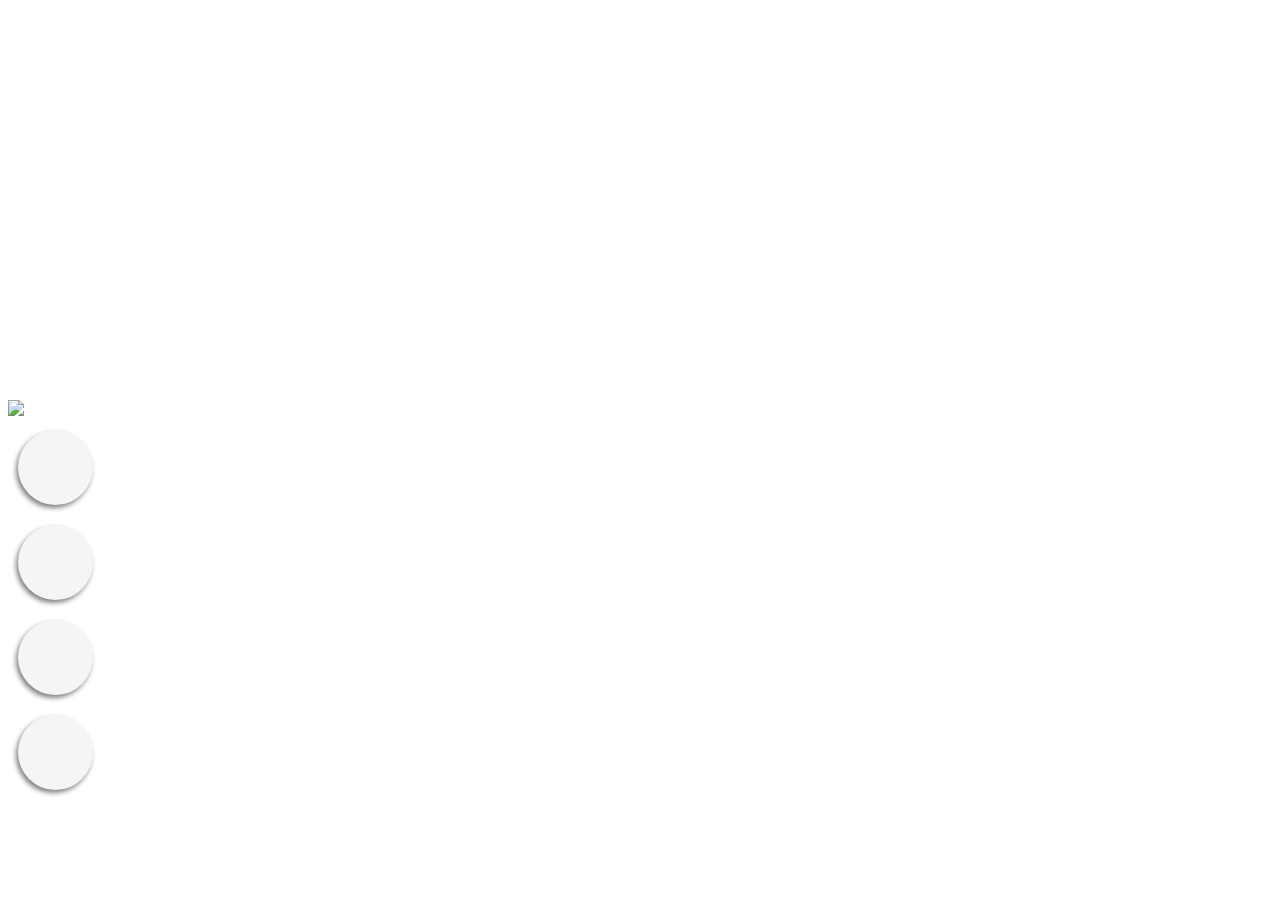
==== home/home.html @ f3988902 "building frame" ====
<!DOCTYPE html>
<html lang="en">
<head>
  <meta charset="UTF-8">
  <meta http-equiv="X-UA-Compatible" content="IE=edge">
  <meta name="viewport" content="width=device-width, initial-scale=1.0">
  <title>Joy LoRuth | Web Developer</title>
  <link rel ="stylesheet" href="home.css">
  
</head>
<body>
  <div id="menu-icon-container">
    <img src ="CloneSite/images/boat.jpg">
    <div class="menu-icon">
      <div class="icon-background"></div>
      <div class="icon-title">portfolio</div>
    </div>
    <div class="menu-icon">
      <div class="icon-background"></div>
      <div class="icon-title">animations</div>
    </div>
    <div class="menu-icon">
      <div class="icon-background"></div>
      <div class="icon-title">contact</div>
    </div>
    <div class="menu-icon">
      <div class="icon-background"></div>
      <div class="icon-title">resume</div>
    </div>
  </div>
</body>
  <script src="home.js"></script>
</html>
---- home/home.css ----
*{
  
  transition: all 2s;
}

#menu-icon-container{
  width: 100px;
  height: 500px;
  position: fixed;
  bottom: 0px;
}

.menu-icon{
  width: 200px;
  display: flex;
}
.menu-icon:hover .icon-title{
  display: flex;
}

.icon-title{
  display: none;
  align-items: center;
}

.icon-background:hover{
  background-color: rgb(86, 117, 117);
}

.icon-background{
  border-radius: 100%;
  background-color: whitesmoke;
  width:75px;
  height: 75px;
  margin: 10px;
  box-shadow: -2px 3px 5px grey ;
  display: flex;
  flex-direction: row;
  align-items: center;
  justify-content: center;

}
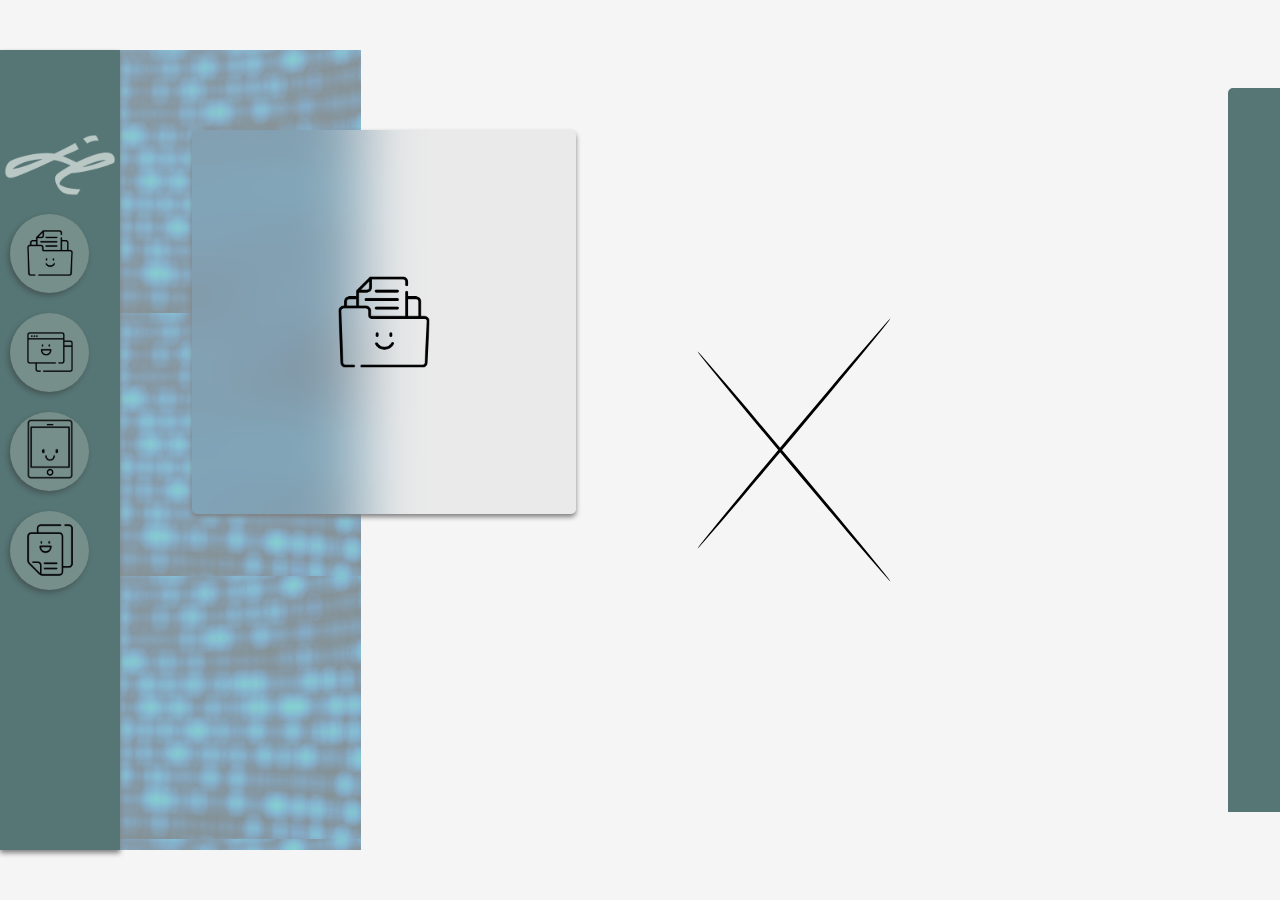
==== commit c019f2df: "created hime page and splashpage" ====
--- a/home/home.html
+++ b/home/home.html
@@ -9,25 +9,77 @@
   
 </head>
 <body>
+  
+
+
   <div id="menu-icon-container">
-    <img src ="CloneSite/images/boat.jpg">
+    <img src ="/images/intro-favicon.png" id="favicon">
     <div class="menu-icon">
-      <div class="icon-background"></div>
-      <div class="icon-title">portfolio</div>
+      <div class="icon-background">
+        <img src ="images/portfolio.png" class='icon-img'>
+      </div>
+      <div class="icon-title"><h3>projects</h3></div>
     </div>
     <div class="menu-icon">
-      <div class="icon-background"></div>
-      <div class="icon-title">animations</div>
+      <div class="icon-background">
+        <img src ="images/animations.png" class='icon-img'>
+      
+      </div>
+      <div class="icon-title"><h3>anime</h3></div>
     </div>
     <div class="menu-icon">
-      <div class="icon-background"></div>
-      <div class="icon-title">contact</div>
+      <div class="icon-background">
+       <a href ="/CloneSite/portfolio/portfolio.html"><img src ="images/contact.png" class='icon-img'></a>
+      </div>
+      <div class="icon-title"><h3>contact</h3></div>
     </div>
     <div class="menu-icon">
-      <div class="icon-background"></div>
-      <div class="icon-title">resume</div>
+      <div class="icon-background">
+        <img src ="images/resume.png" class='icon-img'>
+      </div>
+      <div class="icon-title"><h3>resume</h3></div>
     </div>
   </div>
+  <div id="block">
+    <div id="image-container">
+      <img src="images/portfolio.png" id="computer-photo" >
+    </div>
+  </div>
+
+  <div id="about-container">
+    
+    <div id="about-info">
+      <div class="line-top"></div>
+      <h1>
+        0.1 animator 
+      </h1>
+      <p>
+        It was popularised in
+          the 1960s with the release of Letraset sheets containing Lorem Ipsum passages,
+           and more recently with desktop publishing software like Aldus PageMaker including 
+            versions of Lorem Ipsum.
+      </p>
+      <a href="www.joyloruth.com">click</a>
+      <h1>
+        0.2 polyglot 
+      </h1>
+      <p>Lorem Ipsum has been the industry's standard dummy text ever since the 1500s,
+        when an unknown printer took a galley of type and scrambled it to make a type 
+        specimen book.</p>
+      <h1>
+        0.3 probem solver
+      </h1>
+      <p>Lorem Ipsum is simply dummy text of the printing and typesetting industry.
+          It has survived not only five centuries, but also the leap into
+           electronic typesetting, remaining essentially unchanged. </p>
+      <div class="line-bottom"></div>
+    </div>
+  </div>
+
+  
+  <div id="block2"></div>
+
+  
 </body>
   <script src="home.js"></script>
 </html>--- a/home/home.css
+++ b/home/home.css
@@ -1,42 +1,210 @@
+@import url('https://fonts.googleapis.com/css2?family=Amatic+SC:wght@700&display=swap');
 *{
+  margin: 0px;
+}
+
+body{
+  width: 100%;
+  height: 100vh;
+  display: flex;
+  align-items: center;
+  justify-content: center;
+  flex-direction: row;
+  transition: all 2s;
+  background-color: whitesmoke;
+}
+
+#menu-icon-container{
+  width: 120px;
+  background-image: linear-gradient(rgba(86, 117, 117),rgba(86, 117, 117)) ;
+  height: 80%;
+  padding-top: 80px;
+  box-shadow: 0px 3px 5px grey;
+  z-index: 5;
+}
+
+.menu-icon{
+  width: 250px;
+  display: flex;
+  animation: moveUpward 2s ease-in infinite;
+}
+
+.menu-icon:hover .icon-title{
+  display: flex;
+  width: 50%;
+  display: flex;
+  justify-content: center;
+  align-items: center;
   
-  transition: all 2s;
-}
-
-#menu-icon-container{
-  width: 100px;
-  height: 500px;
-  position: fixed;
-  bottom: 0px;
-}
-
-.menu-icon{
-  width: 200px;
-  display: flex;
-}
-.menu-icon:hover .icon-title{
-  display: flex;
 }
 
 .icon-title{
   display: none;
-  align-items: center;
 }
 
 .icon-background:hover{
-  background-color: rgb(86, 117, 117);
+  background-color: rgba(166, 175, 175, 0.062);
+  backdrop-filter: blur(30px);
+  border: 2px solid transparent;
 }
 
 .icon-background{
   border-radius: 100%;
-  background-color: whitesmoke;
+  
   width:75px;
   height: 75px;
   margin: 10px;
-  box-shadow: -2px 3px 5px grey ;
+  box-shadow: -2px 3px 5px rgba(56, 56, 56, 0.466) ;
   display: flex;
   flex-direction: row;
   align-items: center;
   justify-content: center;
-
-}+  backdrop-filter: blur(30px);
+  border: 2px solid transparent;
+  background-color: rgba(245, 245, 220, 0.205);
+}
+
+#favicon{
+  width:100%;
+}
+
+h3{
+  font-family: amatic sc;
+  transition: all 2s ease-in-out;
+  font-size: 30px;
+  color: black;
+}
+
+.icon-img{
+  width: 50px;
+  animation: moveUpward 1s infinite;
+}
+
+#about-container{
+  width: 90%;
+  height: 100%;
+  
+  right: 0px;
+  display: flex;
+  align-items: center;
+  justify-content: center;
+}
+
+#about-info{
+  text-align: justify;
+  padding: 20px;
+  width: 300px;
+  justify-content: center;
+  align-items: center;
+  display: flex;
+  flex-direction: column;
+  font-size: 0px;
+  animation: increaseFont 2s ease-in;
+  transition: all 1s;
+  animation-fill-mode: forwards;
+  color:white;
+}
+
+h1{
+  padding: 5px;
+  text-align: left;
+  width: 100%;
+  font-family: amatic sc;
+  text-transform: uppercase;
+  font-size: 0px;
+  animation: increaseFont 3s ease-in;
+  animation-fill-mode: forwards;
+  font-weight: 700;
+  color:white;
+}
+
+.line-top{
+  background-color: black;
+  width: 300px;
+  height: 3px;
+  transform: rotate(-50deg);
+  animation: lineTop 1.25s, shortenLine 1s alternate 3;
+  animation-fill-mode: forwards;
+  animation-delay: 0s, 3.5s;
+  border-radius: 100%;
+}
+
+.line-bottom{
+  background-color: black;
+  width: 300px;
+  height: 3px;
+  transform: rotate(50deg);
+  animation:lineBottom 1.25s,  shortenLine 1s alternate 2 ;
+  animation-fill-mode: forwards;
+  animation-delay: 0s, 3.5s;
+  border-radius: 100%;
+}
+
+#block{
+  /* background-image: url("im") linear-gradient(rgba(30, 133, 133, 0.11),rgb(185, 190, 190)) ; */
+  background-image:linear-gradient(to bottom, rgba(185, 190, 190, 0.726),rgba(185, 190, 190, 0.712)),
+    url('images/wallpaper.jpg');
+  height: 80%;
+  width: 25%;
+  right: 0px;
+  padding-top: 80px;
+
+  z-index: 0;
+}
+
+#block2{
+  background-image: linear-gradient(rgba(86, 117, 117),rgba(86, 117, 117)) ;
+  height: 80%;
+  width: 5%;
+  right: 0px;
+  backdrop-filter: blur(30px);
+  border: 2px solid transparent;
+  border-top-left-radius: 5px ;
+}
+
+#image-container{
+  background-color: rgba(85, 83, 83, 0.062);
+  width: 350px;
+  height: 350px;
+  position: absolute;
+  left: 15%;
+  padding: 15px;
+  backdrop-filter: blur(30px);
+  border: 2px solid transparent;
+  border-radius: 5px;
+  display: flex;
+  align-items: center;
+  justify-content: center;
+  box-shadow: 0px 3px 5px gray;
+}
+
+#computer-photo{
+  width: 100px;
+  height: 100px;
+}
+
+@keyframes lineTop{
+  100%{
+    background-color: rgb(126, 125, 125);
+    transform: rotate(0deg);
+    margin: 10px;
+  }
+}
+
+@keyframes lineBottom{
+  100%{
+    background-color: rgb(124, 124, 124);
+    transform: rotate(0deg);
+    margin: 10px;
+  }
+}
+
+@keyframes increaseFont{
+  100%{font-size:100%;
+        color:rgb(61, 60, 60);}
+}
+
+@keyframes moveUpward{
+  from {top: 0px;}
+  to {top: 2000px;}
+}
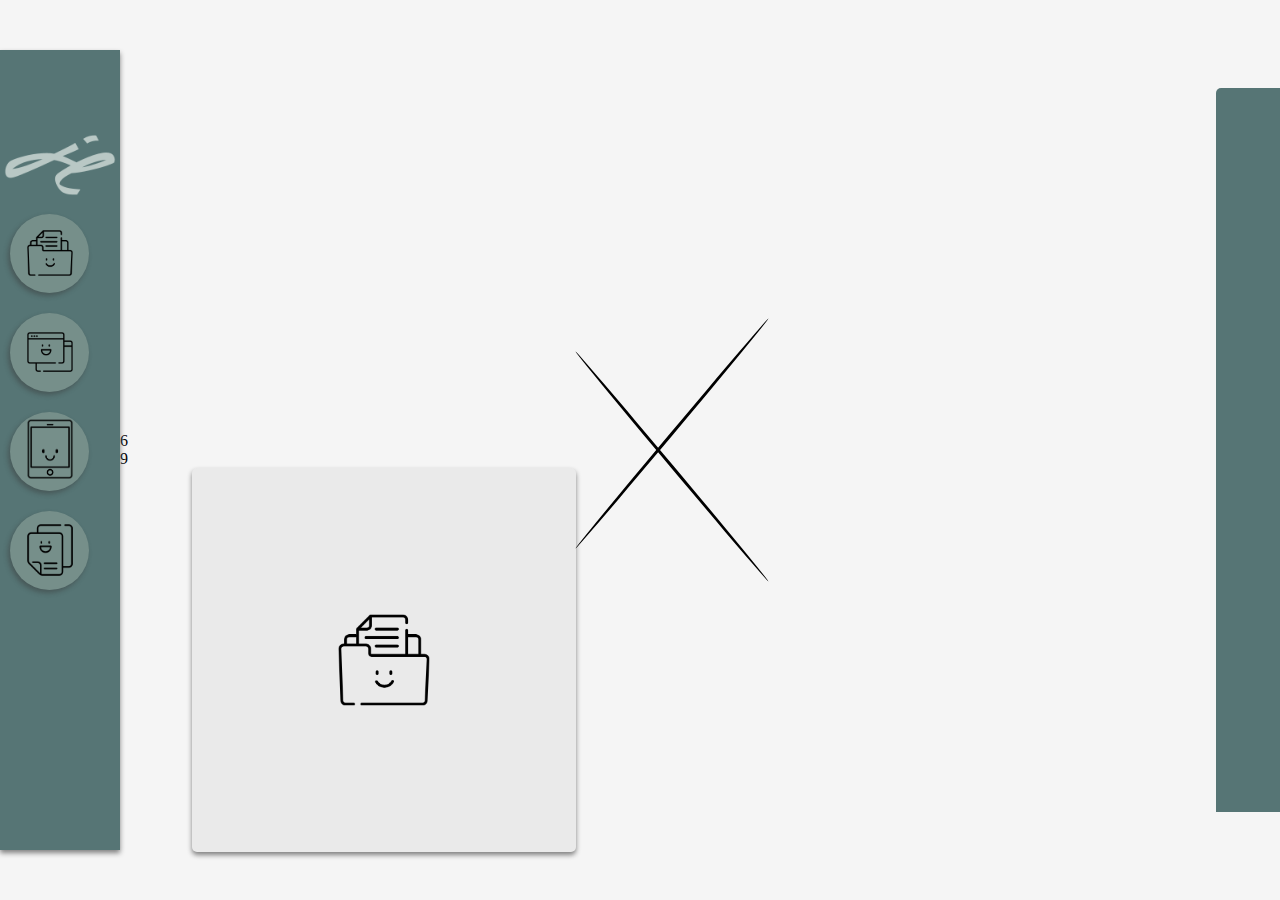
==== commit 6dc4fa9a: "created portfolio page" ====
--- a/home/home.html
+++ b/home/home.html
@@ -40,10 +40,25 @@
       <div class="icon-title"><h3>resume</h3></div>
     </div>
   </div>
-  <div id="block">
+  <div id="grid-container">
+    <div class="grid-box"></div>
+    <div class="grid-box"></div>
+    <div class="grid-box"></div>
+    <div class="grid-box"></div>
+    <div class="grid-box"></div>
+    <div class="grid-box">6</div>
+    <div class="grid-box"></div>
+    <div class="grid-box"></div>
+    <div class="grid-box">9</div>
+    <div class="grid-box"></div>
+    <div class="grid-box"></div>
+    <div class="grid-box"></div>
+    <div class="grid-box"></div>
+    <div class="grid-box"></div>
+    <div class="grid-box"></div>
     <div id="image-container">
       <img src="images/portfolio.png" id="computer-photo" >
-    </div>
+    </div> 
   </div>
 
   <div id="about-container">
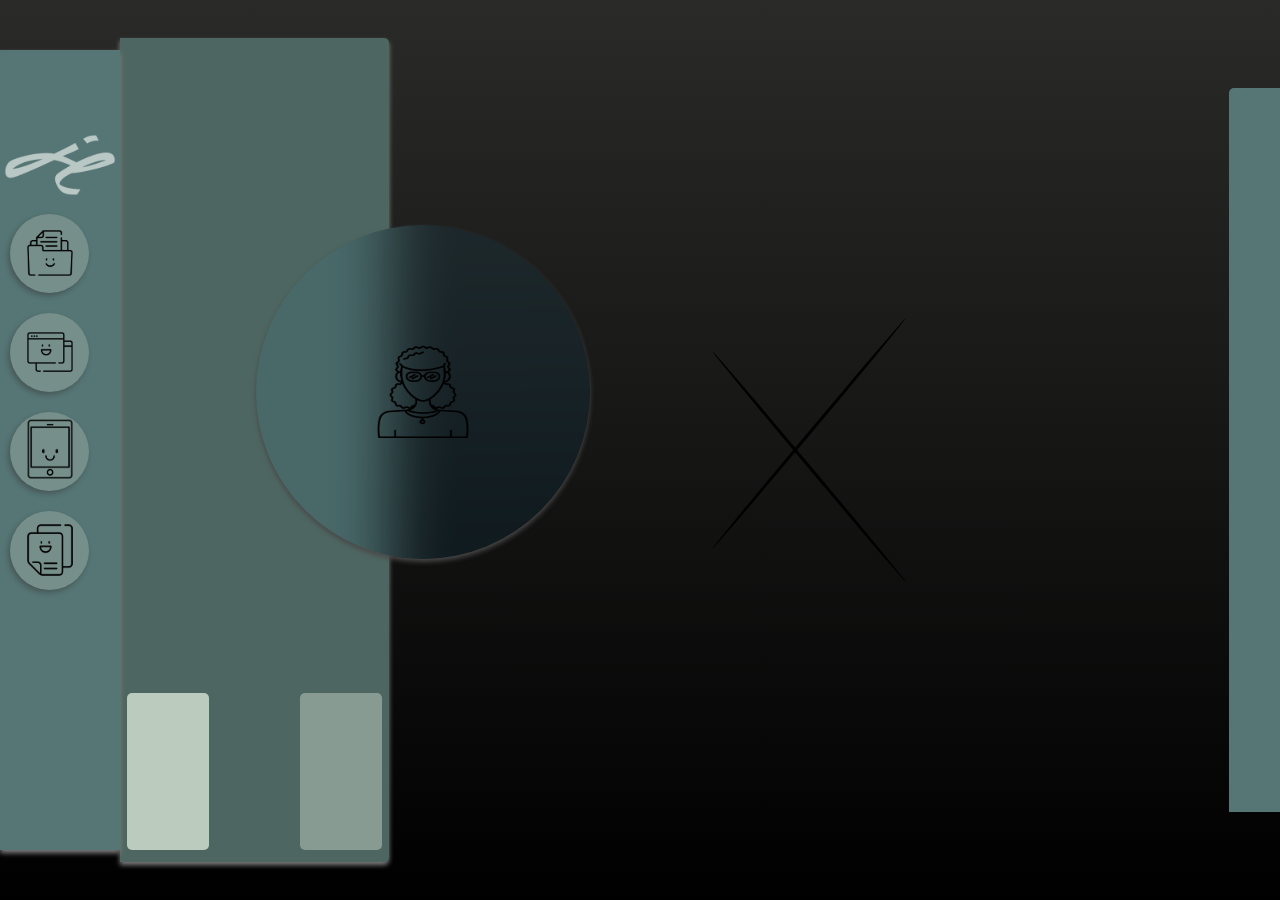
==== commit fa65faf7: "refactored projects page" ====
--- a/home/home.html
+++ b/home/home.html
@@ -46,10 +46,10 @@
     <div class="grid-box"></div>
     <div class="grid-box"></div>
     <div class="grid-box"></div>
-    <div class="grid-box">6</div>
     <div class="grid-box"></div>
     <div class="grid-box"></div>
-    <div class="grid-box">9</div>
+    <div class="grid-box"></div>
+    <div class="grid-box"></div>
     <div class="grid-box"></div>
     <div class="grid-box"></div>
     <div class="grid-box"></div>
@@ -57,7 +57,7 @@
     <div class="grid-box"></div>
     <div class="grid-box"></div>
     <div id="image-container">
-      <img src="images/portfolio.png" id="computer-photo" >
+      <img src="images/girl.png" id="computer-photo" >
     </div> 
   </div>
 
--- a/home/home.css
+++ b/home/home.css
@@ -11,7 +11,8 @@
   justify-content: center;
   flex-direction: row;
   transition: all 2s;
-  background-color: whitesmoke;
+  background-image: linear-gradient(rgb(42, 43, 41), black) ;
+
 }
 
 #menu-icon-container{
@@ -73,7 +74,7 @@
   transition: all 2s ease-in-out;
   font-size: 30px;
   color: black;
-}
+} 
 
 .icon-img{
   width: 50px;
@@ -140,16 +141,99 @@
   border-radius: 100%;
 }
 
-#block{
-  /* background-image: url("im") linear-gradient(rgba(30, 133, 133, 0.11),rgb(185, 190, 190)) ; */
-  background-image:linear-gradient(to bottom, rgba(185, 190, 190, 0.726),rgba(185, 190, 190, 0.712)),
-    url('images/wallpaper.jpg');
-  height: 80%;
-  width: 25%;
+#grid-container{
+   grid-template-columns: 1fr 1fr  1fr;
+   grid-template-rows: 1fr 1fr 1fr 1fr 1fr;
+   grid-template-areas: "one""two""three"
+   "four""five""six";
+  /* background-image:linear-gradient(to bottom, rgba(185, 190, 190, 0.726),rgba(185, 190, 190, 0.712)),
+    url('images/wallpaper.jpg'); */
+  display: grid;
+  grid-gap: 5px;
+  background-color: rgb(78, 102, 97);
+  height: 90%;
+  width: 350px;
   right: 0px;
-  padding-top: 80px;
-
   z-index: 0;
+  padding: 7px;
+  border-top-right-radius: 5px;
+  border-bottom-right-radius: 5px;
+  box-shadow: 0px 3px 5px gray;
+}
+
+.grid-box{
+  border-radius: 5px;
+  transition: all 2s;
+}
+.grid-box:first-child{
+  grid-area: "one";
+  
+  animation: fadeGridBox 2s  alternate  ease-in-out infinite;
+}
+.grid-box:nth-child(2){
+  grid-area: "two";
+  animation: fadeGridBox 2.5s  alternate infinite;
+}
+.grid-box:nth-child(3){
+  grid-area: "three";
+  animation: fadeGridBox 2.5s  alternate infinite;
+}
+.grid-box:nth-child(4){
+  grid-area: "four";
+  animation: fadeGridBox 2.5s  alternate infinite;
+}
+.grid-box:nth-child(5){
+  grid-area: "five";
+  animation: fadeGridBox 2.1s  alternate infinite;
+}
+.grid-box:nth-child(6){
+  grid-area: "six";
+  animation: fadeGridBox 2.3s  alternate infinite;
+}
+.grid-box:nth-child(7){
+  grid-area: "seven";
+  animation: fadeGridBox 2.6s  alternate infinite;
+}
+.grid-box:nth-child(8){
+  grid-area: "eight";
+  animation: fadeGridBox 2.5s  alternate infinite;
+}
+.grid-box:nth-child(9){
+  grid-area: "nine";
+  animation: fadeGridBox 2.5s  alternate infinite;
+}
+.grid-box:nth-child(10){
+  grid-area: "ten";
+  
+  animation: fadeGridBox 2.9s  alternate infinite;
+}
+.grid-box:nth-child(11){
+  grid-area: "eleven";
+  
+  animation: fadeGridBox 2s  alternate infinite;
+}
+.grid-box:nth-child(12){
+  grid-area: "twelve";
+  
+  animation: fadeGridBox 2s  alternate infinite;
+}
+.grid-box:nth-child(13){
+  grid-area: "thirteen";
+  background-color: rgb(187, 204, 190);
+  animation: fadeGridBox 2s  alternate infinite;
+}
+.grid-box:nth-child(14){
+  grid-area: "fourteen";
+  animation: fadeGridBox 2.3s  alternate infinite;
+}
+.grid-box:nth-child(15){
+  grid-area: "fifteen";
+  background-color: rgba(187, 204, 190, 0.527);
+  animation: fadeGridBox 2.5s  alternate infinite;
+}
+
+@keyframes fadeGridBox{
+  100%{background-color:rgba(245, 245, 245, 0.164);}
 }
 
 #block2{
@@ -163,19 +247,20 @@
 }
 
 #image-container{
-  background-color: rgba(85, 83, 83, 0.062);
-  width: 350px;
-  height: 350px;
+  background-color: rgba(19, 151, 212, 0.075);
+  width: 300px;
+  height: 300px;
   position: absolute;
-  left: 15%;
+  left: 20%;
+  top:25%;
   padding: 15px;
   backdrop-filter: blur(30px);
   border: 2px solid transparent;
-  border-radius: 5px;
-  display: flex;
-  align-items: center;
-  justify-content: center;
-  box-shadow: 0px 3px 5px gray;
+  border-radius: 100%;
+  display: flex;
+  align-items: center;
+  justify-content: center;
+  box-shadow: 0px 3px 5px rgb(73, 72, 72);
 }
 
 #computer-photo{
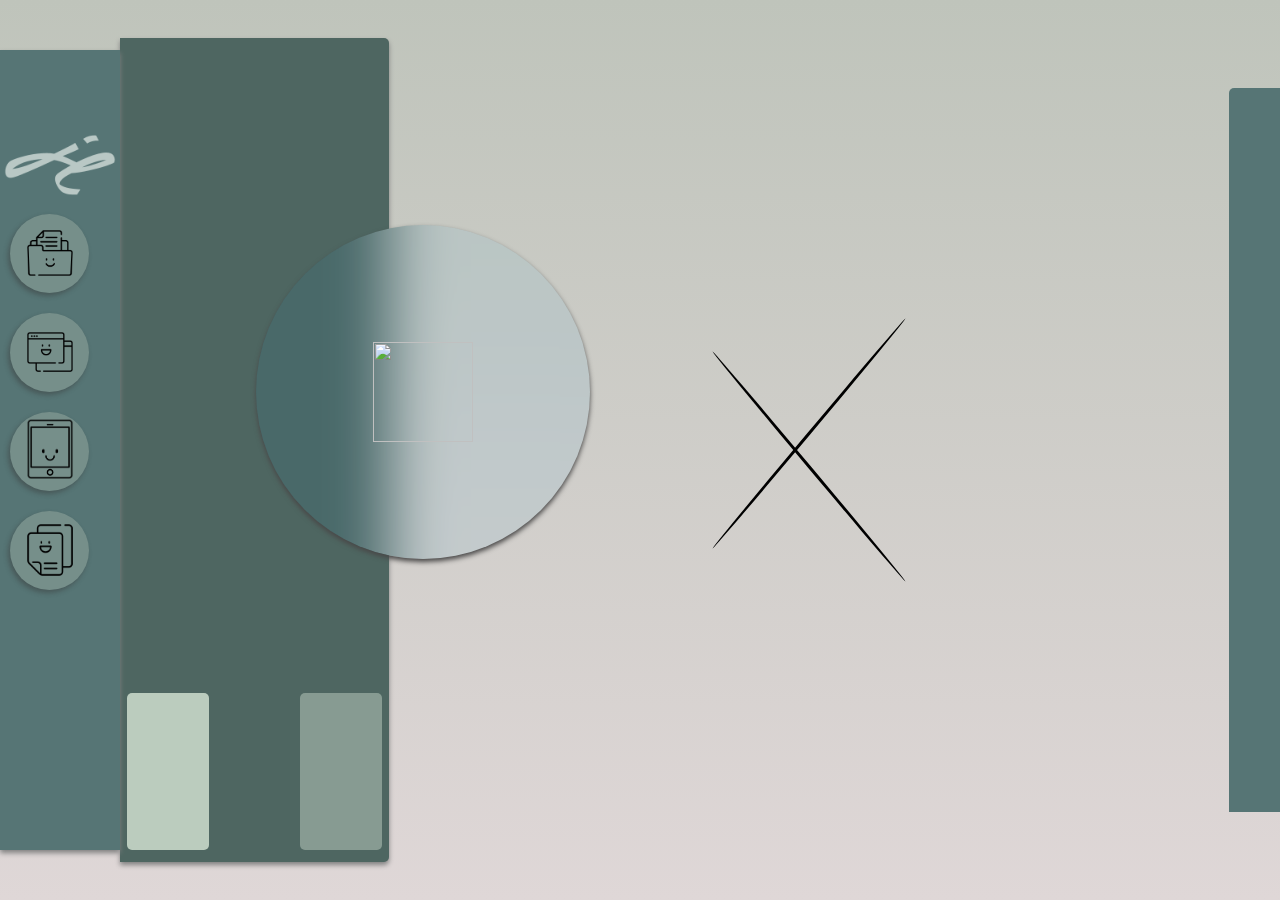
==== commit e00b39bb: "changed color scheme and removed image from glass container" ====
--- a/home/home.html
+++ b/home/home.html
@@ -57,7 +57,7 @@
     <div class="grid-box"></div>
     <div class="grid-box"></div>
     <div id="image-container">
-      <img src="images/girl.png" id="computer-photo" >
+      <img src="" id="computer-photo" >
     </div> 
   </div>
 
--- a/home/home.css
+++ b/home/home.css
@@ -11,7 +11,7 @@
   justify-content: center;
   flex-direction: row;
   transition: all 2s;
-  background-image: linear-gradient(rgb(42, 43, 41), black) ;
+  background-image: linear-gradient(rgb(191, 196, 187), rgb(223, 215, 215)) ;
 
 }
 
